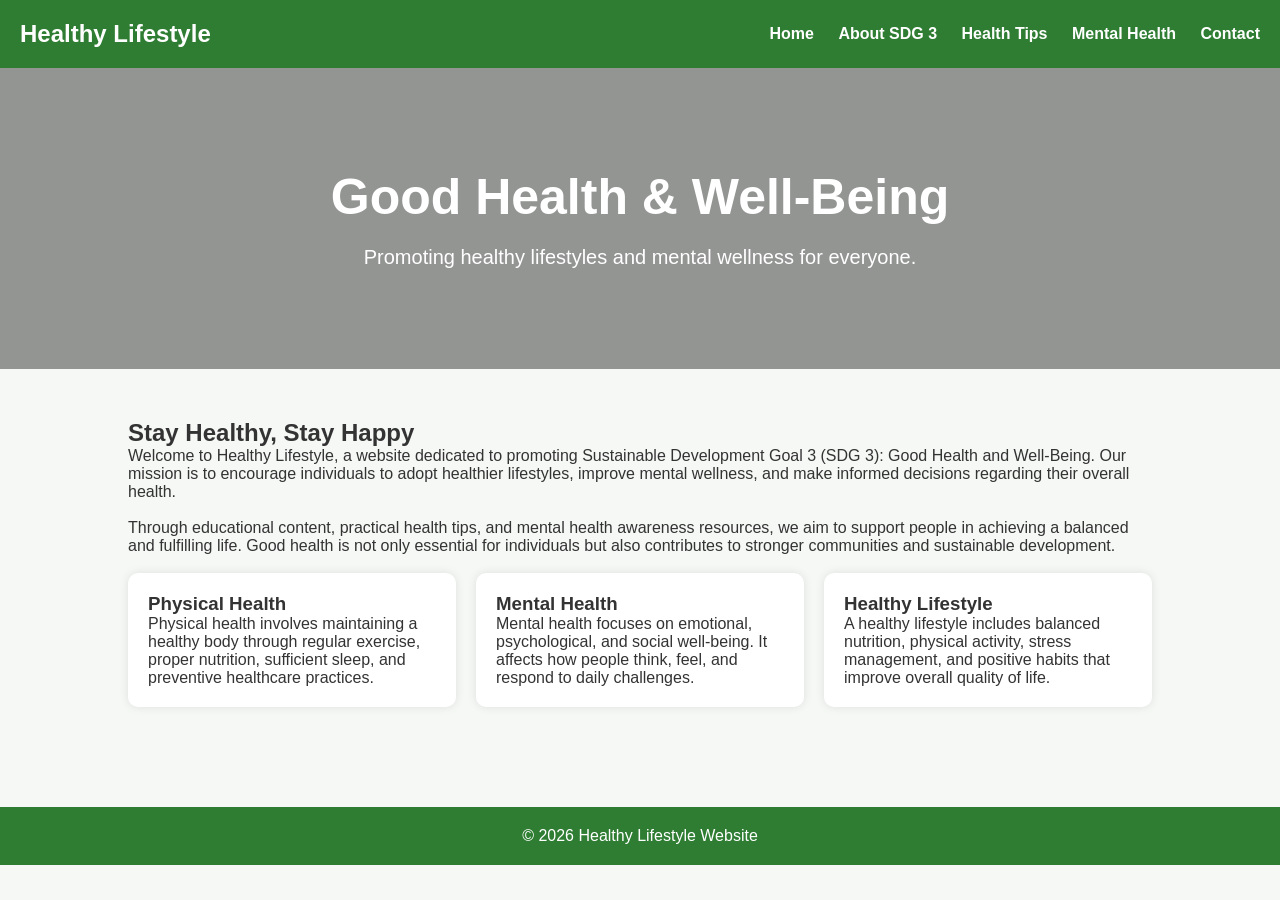
==== index.html @ 5e18c754 "Add files via upload" ====
<!DOCTYPE html>
<html>
<head>
<title>Healthy Lifestyle</title>
<link rel="stylesheet" href="style.css">
</head>

<body>

<header>

<div class="logo">
Healthy Lifestyle
</div>

<nav>
<a href="index.html">Home</a>
<a href="about.html">About SDG 3</a>
<a href="tips.html">Health Tips</a>
<a href="mental.html">Mental Health</a>
<a href="contact.html">Contact</a>
</nav>

</header>

<section class="hero">
<h1>Good Health & Well-Being</h1>
<p>Promoting healthy lifestyles and mental wellness for everyone.</p>
</section>

<div class="container">

<h2>Stay Healthy, Stay Happy</h2>

<p>
Welcome to Healthy Lifestyle, a website dedicated to promoting Sustainable Development Goal 3 (SDG 3): Good Health and Well-Being. Our mission is to encourage individuals to adopt healthier lifestyles, improve mental wellness, and make informed decisions regarding their overall health.
</p>

<br>

<p>
Through educational content, practical health tips, and mental health awareness resources, we aim to support people in achieving a balanced and fulfilling life. Good health is not only essential for individuals but also contributes to stronger communities and sustainable development.
</p>

<br>

<div class="card-container">

<div class="card">

<h3>Physical Health</h3>

<p>
Physical health involves maintaining a healthy body through regular exercise, proper nutrition, sufficient sleep, and preventive healthcare practices.
</p>

</div>

<div class="card">

<h3>Mental Health</h3>

<p>
Mental health focuses on emotional, psychological, and social well-being. It affects how people think, feel, and respond to daily challenges.
</p>

</div>

<div class="card">

<h3>Healthy Lifestyle</h3>

<p>
A healthy lifestyle includes balanced nutrition, physical activity, stress management, and positive habits that improve overall quality of life.
</p>

</div>

</div>

</div>

<footer>
© 2026 Healthy Lifestyle Website
</footer>

</body>
</html>
---- style.css ----
*{
    margin:0;
    padding:0;
    box-sizing:border-box;
    font-family:Arial, Helvetica, sans-serif;
}

body{
    background:#f5f8f5;
    color:#333;
}

header{
    background:#2e7d32;
    color:white;
    padding:20px;
    display:flex;
    justify-content:space-between;
    align-items:center;
}

.logo{
    font-size:24px;
    font-weight:bold;
}

nav a{
    color:white;
    text-decoration:none;
    margin-left:20px;
    font-weight:bold;
}

.hero{
    text-align:center;
    padding:100px 20px;
    background:linear-gradient(rgba(0,0,0,0.4),
    rgba(0,0,0,0.4)),
    url('https://images.unsplash.com/photo-1490645935967-10de6ba17061?w=1600');
    background-size:cover;
    color:white;
}

.hero h1{
    font-size:50px;
    margin-bottom:20px;
}

.hero p{
    font-size:20px;
}

.container{
    width:80%;
    margin:auto;
    padding:50px 0;
}

.card-container{
    display:flex;
    gap:20px;
    flex-wrap:wrap;
}

.card{
    flex:1;
    min-width:250px;
    background:white;
    padding:20px;
    border-radius:10px;
    box-shadow:0 0 10px rgba(0,0,0,0.1);
}

.btn{
    display:inline-block;
    margin-top:15px;
    padding:10px 20px;
    background:#4caf50;
    color:white;
    text-decoration:none;
    border-radius:5px;
}

footer{
    background:#2e7d32;
    color:white;
    text-align:center;
    padding:20px;
    margin-top:50px;
}

.page-title{
    text-align:center;
    padding:50px;
    background:#4caf50;
    color:white;
}

.content{
    width:80%;
    margin:auto;
    padding:50px 0;
    line-height:1.8;
}
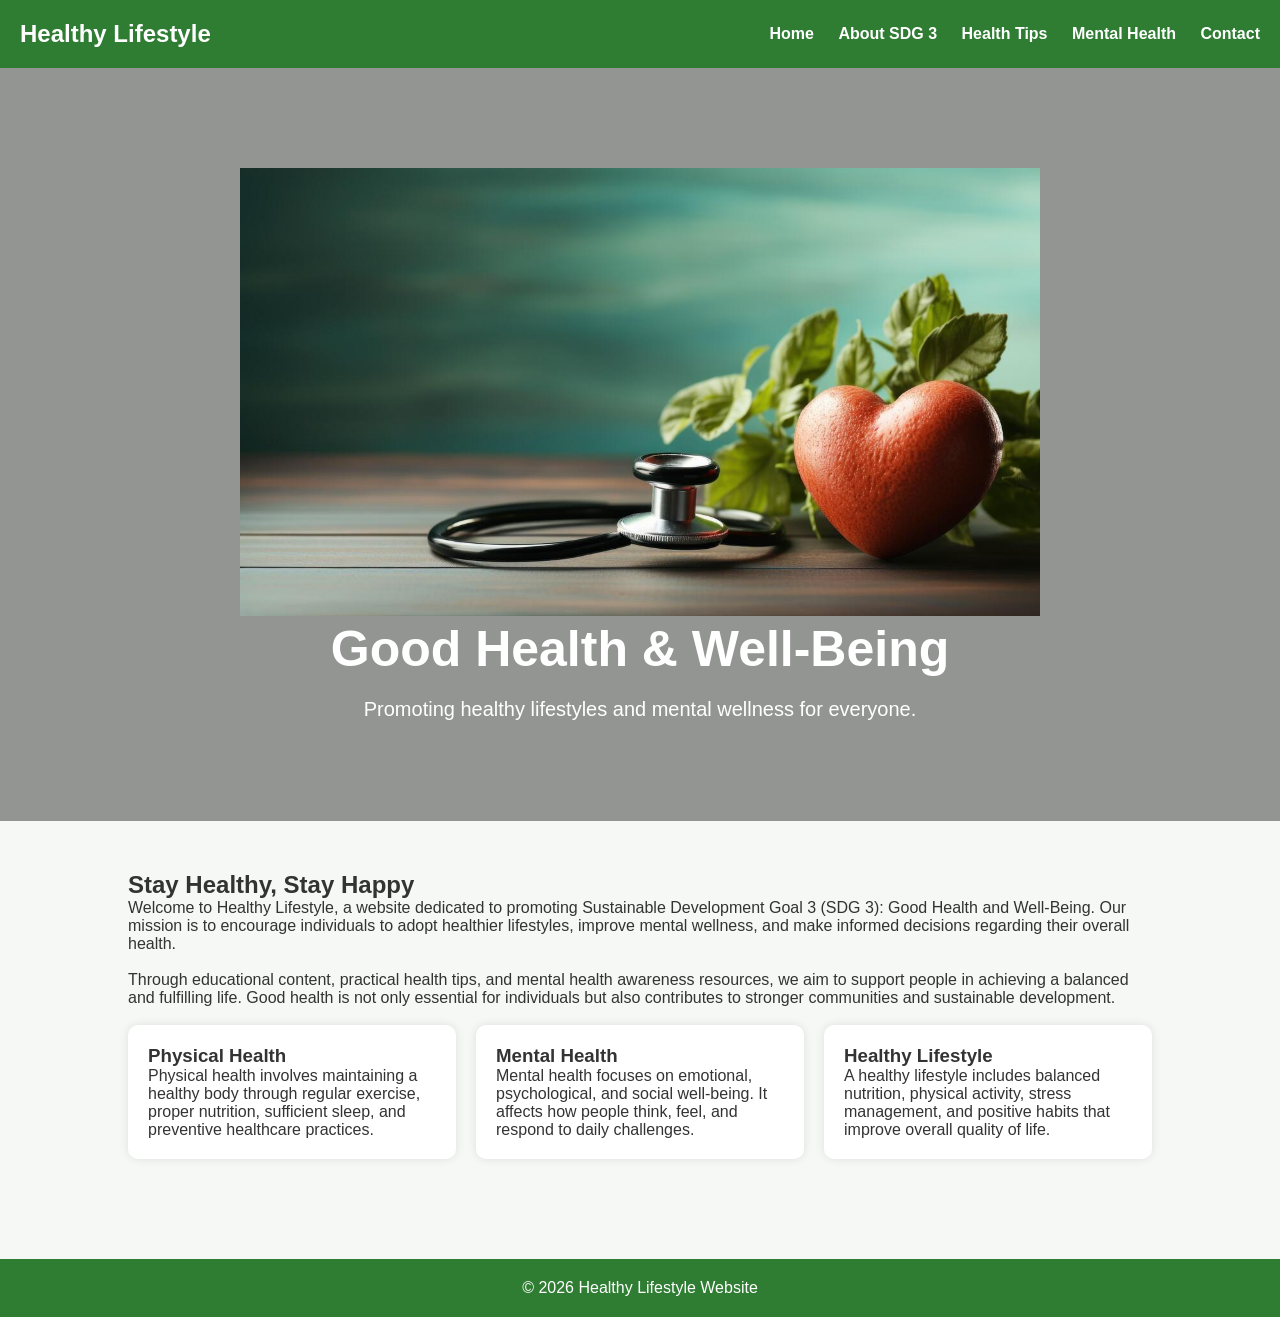
==== commit 64f663a5: "Add files via upload" ====
--- a/index.html
+++ b/index.html
@@ -24,8 +24,11 @@
 </header>
 
 <section class="hero">
-<h1>Good Health & Well-Being</h1>
-<p>Promoting healthy lifestyles and mental wellness for everyone.</p>
+    <img src="health.jpg" alt="Healthy Lifestyle" width="800">
+
+    <h1>Good Health & Well-Being</h1>
+
+    <p>Promoting healthy lifestyles and mental wellness for everyone.</p>
 </section>
 
 <div class="container">
